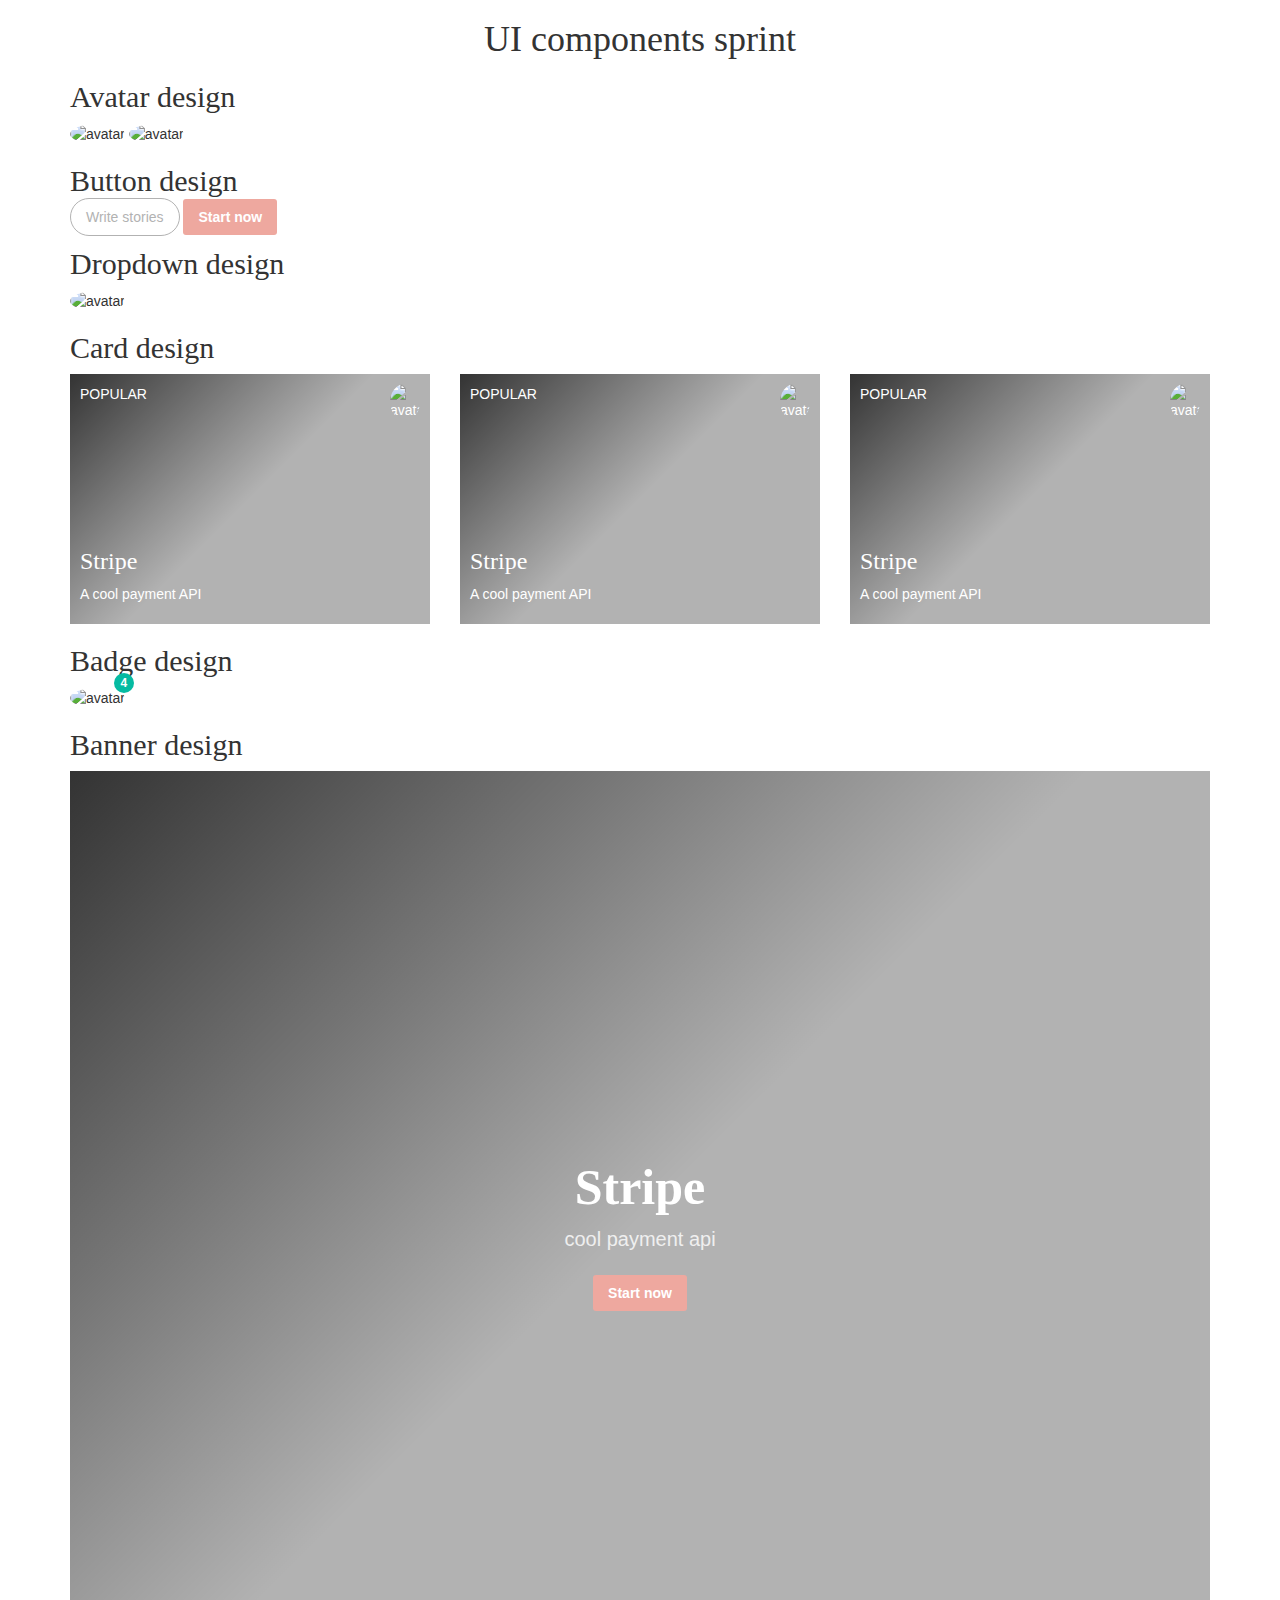
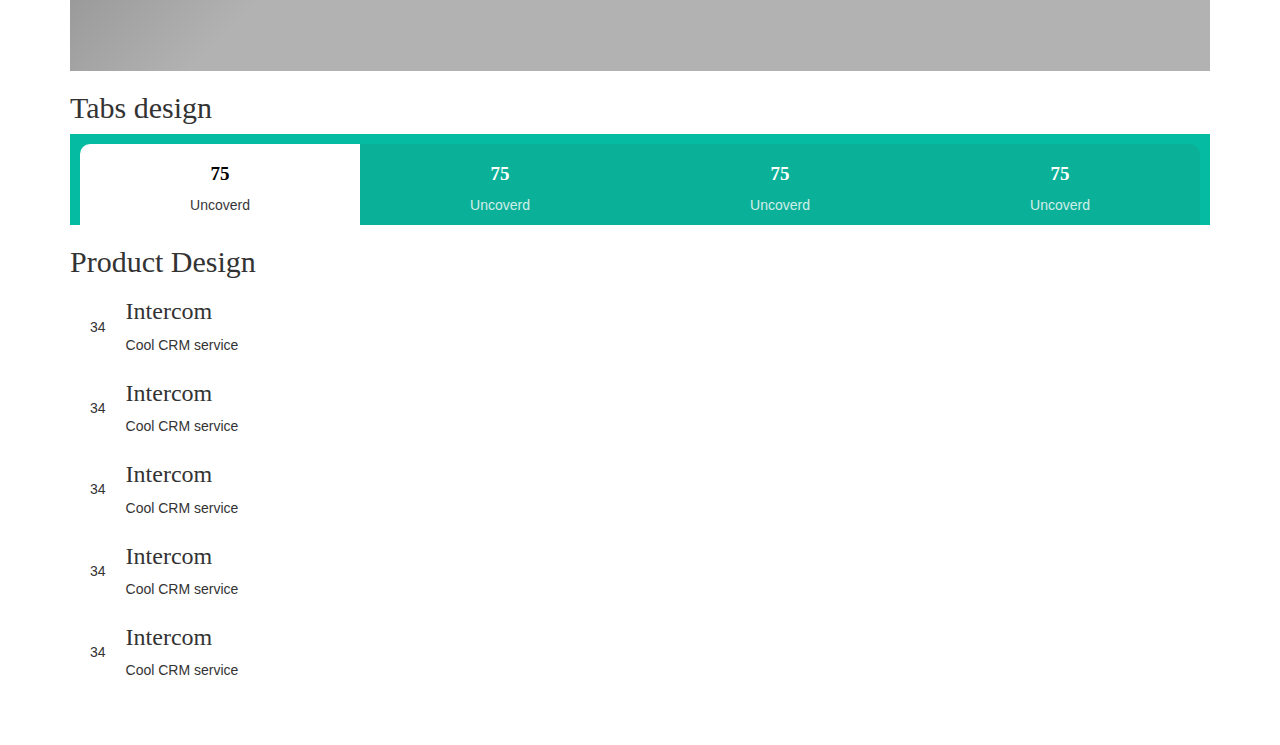
==== UI-Sprint/index.html @ 59c922ca "add landing dir and UI-spring dir" ====
<!doctype html>
<html lang="en">
  <head>
    <!-- Required meta tags -->
    <meta charset="utf-8">
    <meta http-equiv="X-UA-Compatible" content="IE=edge">
    <meta name="viewport" content="width=device-width, initial-scale=1, shrink-to-fit=no">
    <!-- Bootstrap CSS -->
    <link rel="stylesheet" href="https://maxcdn.bootstrapcdn.com/bootstrap/3.2.0/css/bootstrap.min.css">
    <link rel="stylesheet" href="https://use.fontawesome.com/releases/v5.5.0/css/all.css" integrity="sha384-B4dIYHKNBt8Bc12p+WXckhzcICo0wtJAoU8YZTY5qE0Id1GSseTk6S+L3BlXeVIU" crossorigin="anonymous">
    <link rel="stylesheet" href="css/style.css">
    <title>UI components sprint</title>
  </head>
  <body>
      <div class="container">
      <h1 class="text-center">UI components sprint</h1>
          
    <h2>Avatar design</h2>
      <img src="https://via.placeholder.com/50" alt="avatar" class="avatar">
       <img src="https://via.placeholder.com/50" alt="avatar" class="avatar-small">
          
        <h2>Button design</h2>
        <a href="#" class="btn-medium">Write stories</a>
        <a href="#" class="btn-twitter">Start now</a>
          
        <h2>Dropdown design</h2>
        <div class="dropdown">
            
            <img src="https://via.placeholder.com/50" alt="avatar" class="avatar dropdown-toggle" id="dropdownMenu1" data-toggle="dropdown" aria-haspopup="true" aria-expanded="true">
           
            <ul class="dropdown-menu" aria-labelledby="dropdownMenu1">
            <li><a href="#">Action</a></li>
            <li><a href="#">Another action</a></li>
            <li><a href="#">Something else here</a></li>
            <li role="separator" class="divider"></li>
            <li><a href="#">Separated link</a></li>
            </ul>
        </div>
          
        <h2>Card design</h2>
          <div class="row">
          <div class="col-xs-12 col-sm-4">
          <div class="card">
            <span class="card-category">POPULAR</span>
              <div class="card-description">
                  <h3>Stripe</h3>
                  <p>A cool payment API</p>
              </div>
            <img src="https://via.placeholder.com/50" alt="avatar" class="avatar-small card-image">
          </div>
         </div>
              
          <div class="col-xs-12 col-sm-4">
          <div class="card">
            <span class="card-category">POPULAR</span>
              <div class="card-description">
                  <h3>Stripe</h3>
                  <p>A cool payment API</p>
              </div>
            <img src="https://via.placeholder.com/50" alt="avatar" class="avatar-small card-image">
          </div>
         </div>
              
        <div class="col-xs-12 col-sm-4">
          <div class="card">
            <span class="card-category">POPULAR</span>
              <div class="card-description">
                  <h3>Stripe</h3>
                  <p>A cool payment API</p>
              </div>
            <img src="https://via.placeholder.com/50" alt="avatar" class="avatar-small card-image">
          </div>
         </div>
      </div>
   
    <h2>Badge design</h2>
          <img src="https://via.placeholder.com/50" alt="avatar" class="avatar">
          <span class="badge">4</span>
          
    <h2>Banner design</h2>
    <div class="banner">
        <div class="banner-content">
        <h1>Stripe</h1>
        <p>cool payment api</p>
        <a href="#" class="btn-twitter">Start now</a>
        </div>
    </div>
          
    <h2>Tabs design</h2>
    <div class="tabs">
        <div class="tabs-item active">
        <h3>75</h3>
        <p>Uncoverd</p>
        </div>
        <div class="tabs-item">
        <h3>75</h3>
        <p>Uncoverd</p></div>
        <div class="tabs-item">
        <h3>75</h3>
        <p>Uncoverd</p></div>
        <div class="tabs-item">
        <h3>75</h3>
        <p>Uncoverd</p></div>
    </div>

    <h2>Product Design</h2>
    <div class="product">
    <div class="product-upvotes">
    <i class="fa fa-caret-up"></i>   34
    </div>
    <img src="https://picsum.photos/150/100?image=0" alt="" class="product-image img-rounded">
    <div class="product-description">
        <h3>Intercom</h3>
        <p>Cool CRM service</p>
    </div>
    <ul class="list-inline product-controls">
        <li><a href="#"><i class="fa fa-heart"></i></a></li>   
        <li><a href="#"><i class="fa fa-share"></i></a></li>
        <li><a href="#"><i class="fa fa-star"></i></a></li>
    </ul>
    </div>
          
    <div class="product">
    <div class="product-upvotes">
    <i class="fa fa-caret-up"></i>   34
    </div>
    <img src="https://picsum.photos/150/100?image=0" alt="" class="product-image img-rounded">
    <div class="product-description">
        <h3>Intercom</h3>
        <p>Cool CRM service</p>
    </div>
    <ul class="list-inline product-controls">
        <li><a href="#"><i class="fa fa-heart"></i></a></li>   
        <li><a href="#"><i class="fa fa-share"></i></a></li>
        <li><a href="#"><i class="fa fa-star"></i></a></li>
    </ul>
    </div>
          
    <div class="product">
    <div class="product-upvotes">
    <i class="fa fa-caret-up"></i>   34
    </div>
    <img src="https://picsum.photos/150/100?image=0" alt="" class="product-image img-rounded">
    <div class="product-description">
        <h3>Intercom</h3>
        <p>Cool CRM service</p>
    </div>
    <ul class="list-inline product-controls">
        <li><a href="#"><i class="fa fa-heart"></i></a></li>   
        <li><a href="#"><i class="fa fa-share"></i></a></li>
        <li><a href="#"><i class="fa fa-star"></i></a></li>
    </ul>
    </div>
          
    <div class="product">
    <div class="product-upvotes">
    <i class="fa fa-caret-up"></i>   34
    </div>
    <img src="https://picsum.photos/150/100?image=0" alt="" class="product-image img-rounded">
    <div class="product-description">
        <h3>Intercom</h3>
        <p>Cool CRM service</p>
    </div>
    <ul class="list-inline product-controls">
        <li><a href="#"><i class="fa fa-heart"></i></a></li>   
        <li><a href="#"><i class="fa fa-share"></i></a></li>
        <li><a href="#"><i class="fa fa-star"></i></a></li>
    </ul>
    </div>
          
    <div class="product">
    <div class="product-upvotes">
    <i class="fa fa-caret-up"></i>   34
    </div>
    <img src="https://picsum.photos/150/100?image=0" alt="" class="product-image img-rounded">
    <div class="product-description">
        <h3>Intercom</h3>
        <p>Cool CRM service</p>
    </div>
    <ul class="list-inline product-controls">
        <li><a href="#"><i class="fa fa-heart"></i></a></li>   
        <li><a href="#"><i class="fa fa-share"></i></a></li>
        <li><a href="#"><i class="fa fa-star"></i></a></li>
    </ul>
    </div>
    
          
      
    <script src="https://code.jquery.com/jquery-3.3.1.slim.min.js" integrity="sha384-q8i/X+965DzO0rT7abK41JStQIAqVgRVzpbzo5smXKp4YfRvH+8abtTE1Pi6jizo" crossorigin="anonymous"></script>
    <script src="https://cdnjs.cloudflare.com/ajax/libs/popper.js/1.14.3/umd/popper.min.js" integrity="sha384-ZMP7rVo3mIykV+2+9J3UJ46jBk0WLaUAdn689aCwoqbBJiSnjAK/l8WvCWPIPm49" crossorigin="anonymous"></script>
    <script src="https://stackpath.bootstrapcdn.com/bootstrap/4.1.3/js/bootstrap.min.js" integrity="sha384-ChfqqxuZUCnJSK3+MXmPNIyE6ZbWh2IMqE241rYiqJxyMiZ6OW/JmZQ5stwEULTy" crossorigin="anonymous"></script>
</body>
</html>
---- UI-Sprint/css/style.css ----
/*--------Google Fonts-----------*/
@import url("<link href="https://fonts.googleapis.com/css?family=Montserrat|Open+Sans|Roboto" rel="stylesheet">");

/*--------Components Design------*/
@import url("components/avatar.css");
@import url("components/button.css");
@import url("components/dropdown.css");
@import url("components/card.css");
@import url("components/badge.css");
@import url("components/banner.css");
@import url("components/tabs.css");
@import url("components/product.css");

/* ----------Fonts-------------  */
body{
    font-family:"Open Sans","Helvetica","sans-serif";
    padding-bottom: 50px;
}
h1,h2,h3{
    font-family:"Montserrat","sans-serif";
}
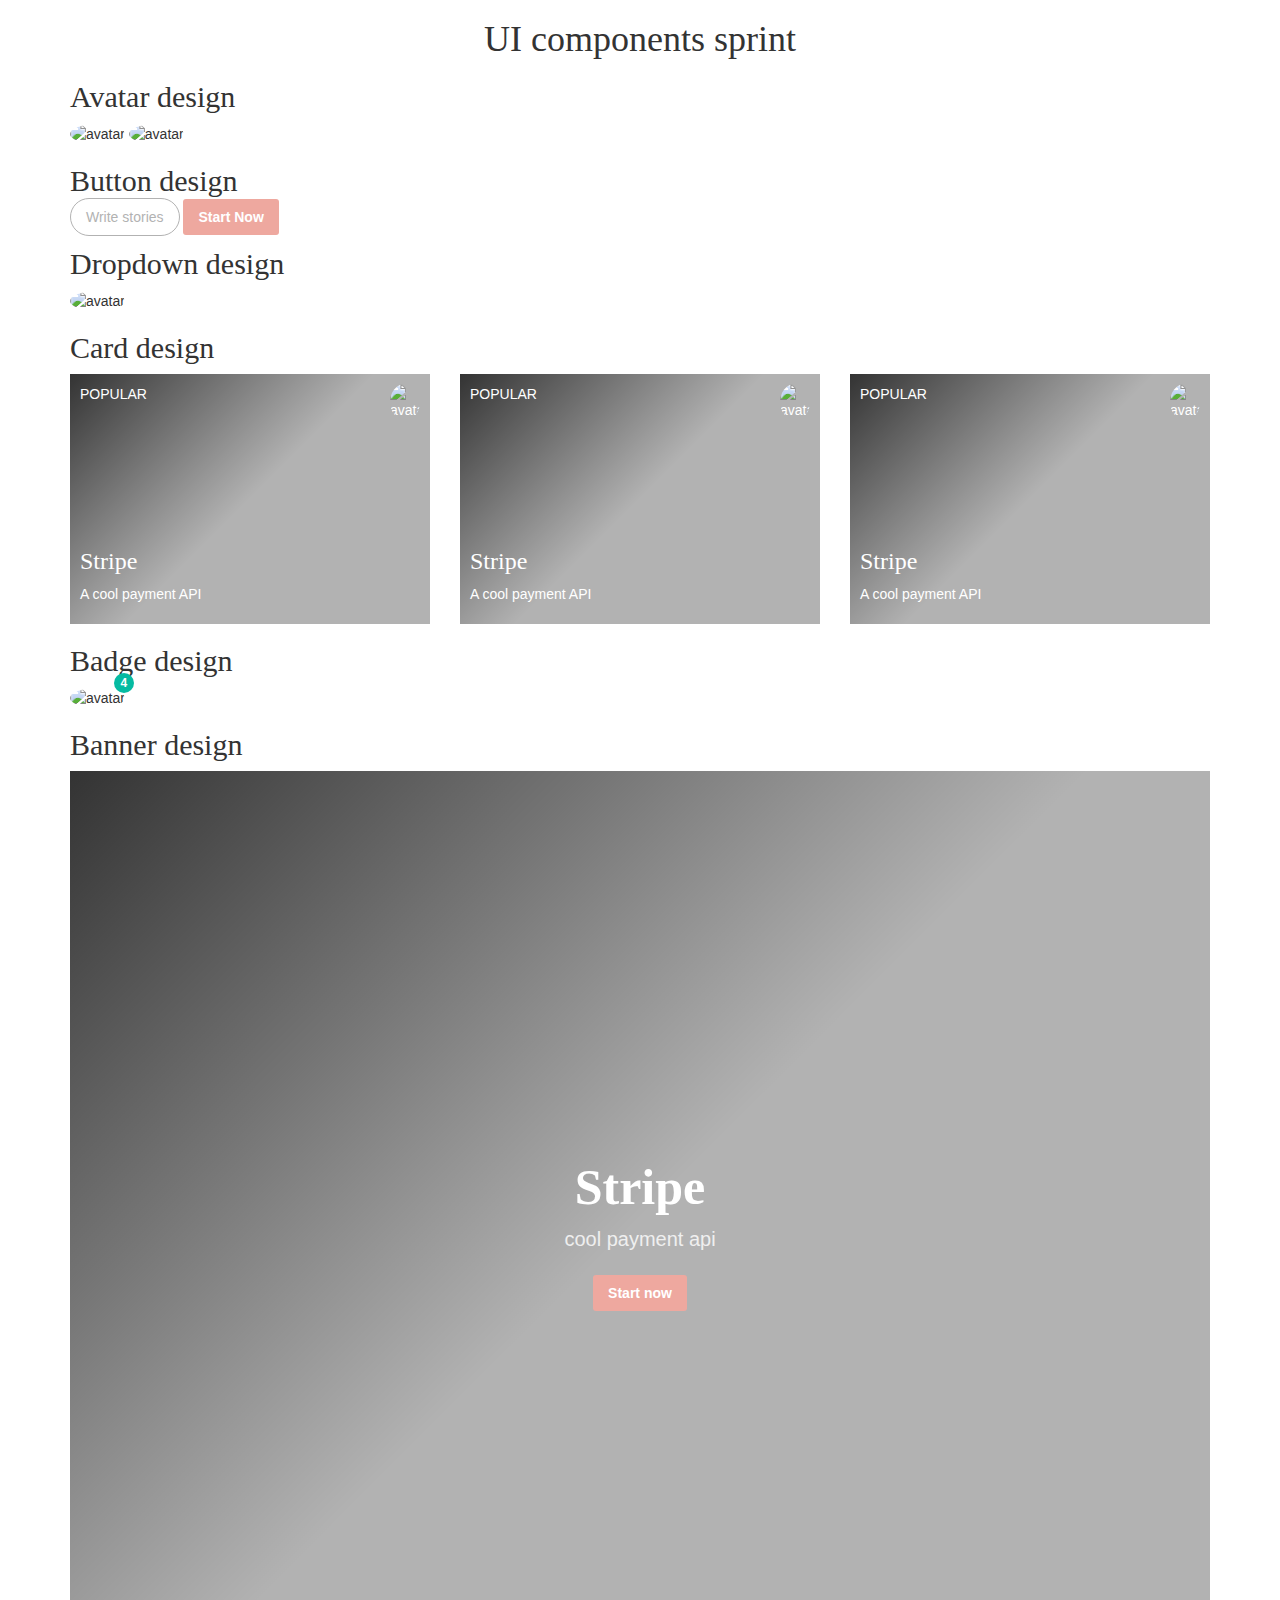
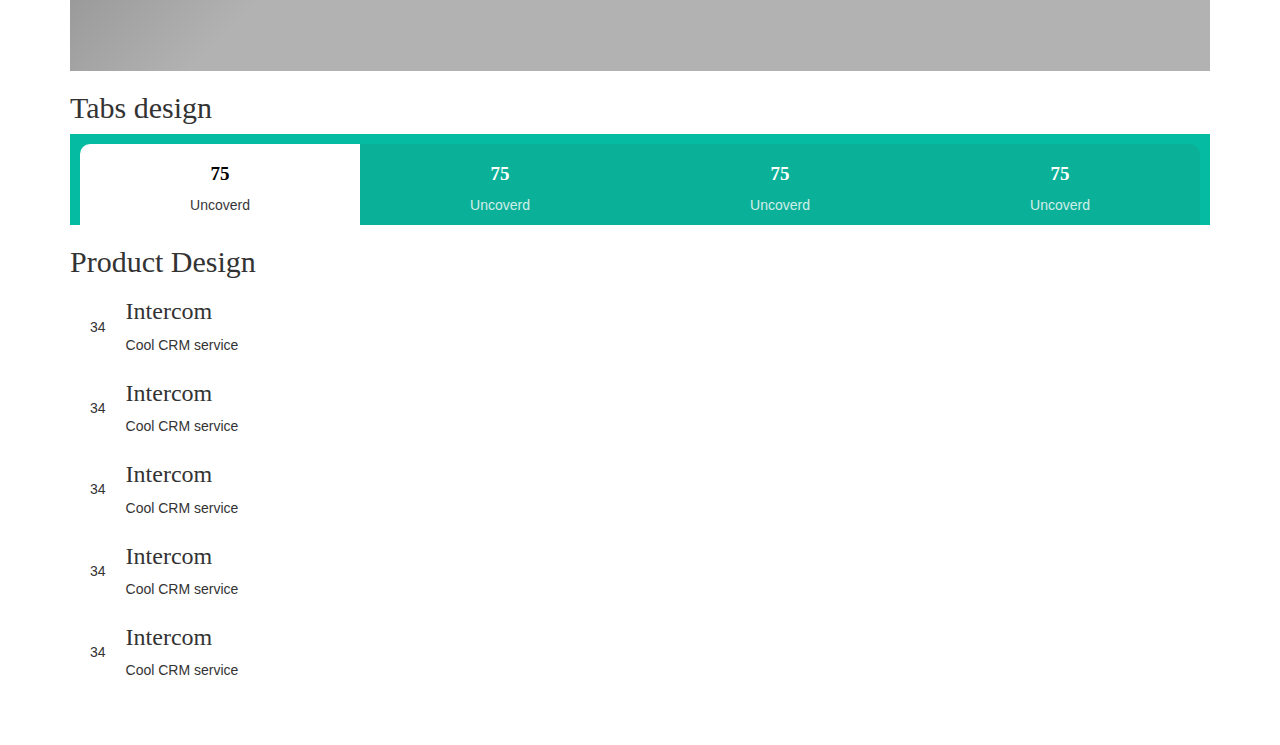
==== commit 6252521f: "test merge" ====
--- a/UI-Sprint/index.html
+++ b/UI-Sprint/index.html
@@ -21,7 +21,7 @@
           
         <h2>Button design</h2>
         <a href="#" class="btn-medium">Write stories</a>
-        <a href="#" class="btn-twitter">Start now</a>
+        <a href="#" class="btn-twitter">Start Now</a>
           
         <h2>Dropdown design</h2>
         <div class="dropdown">
